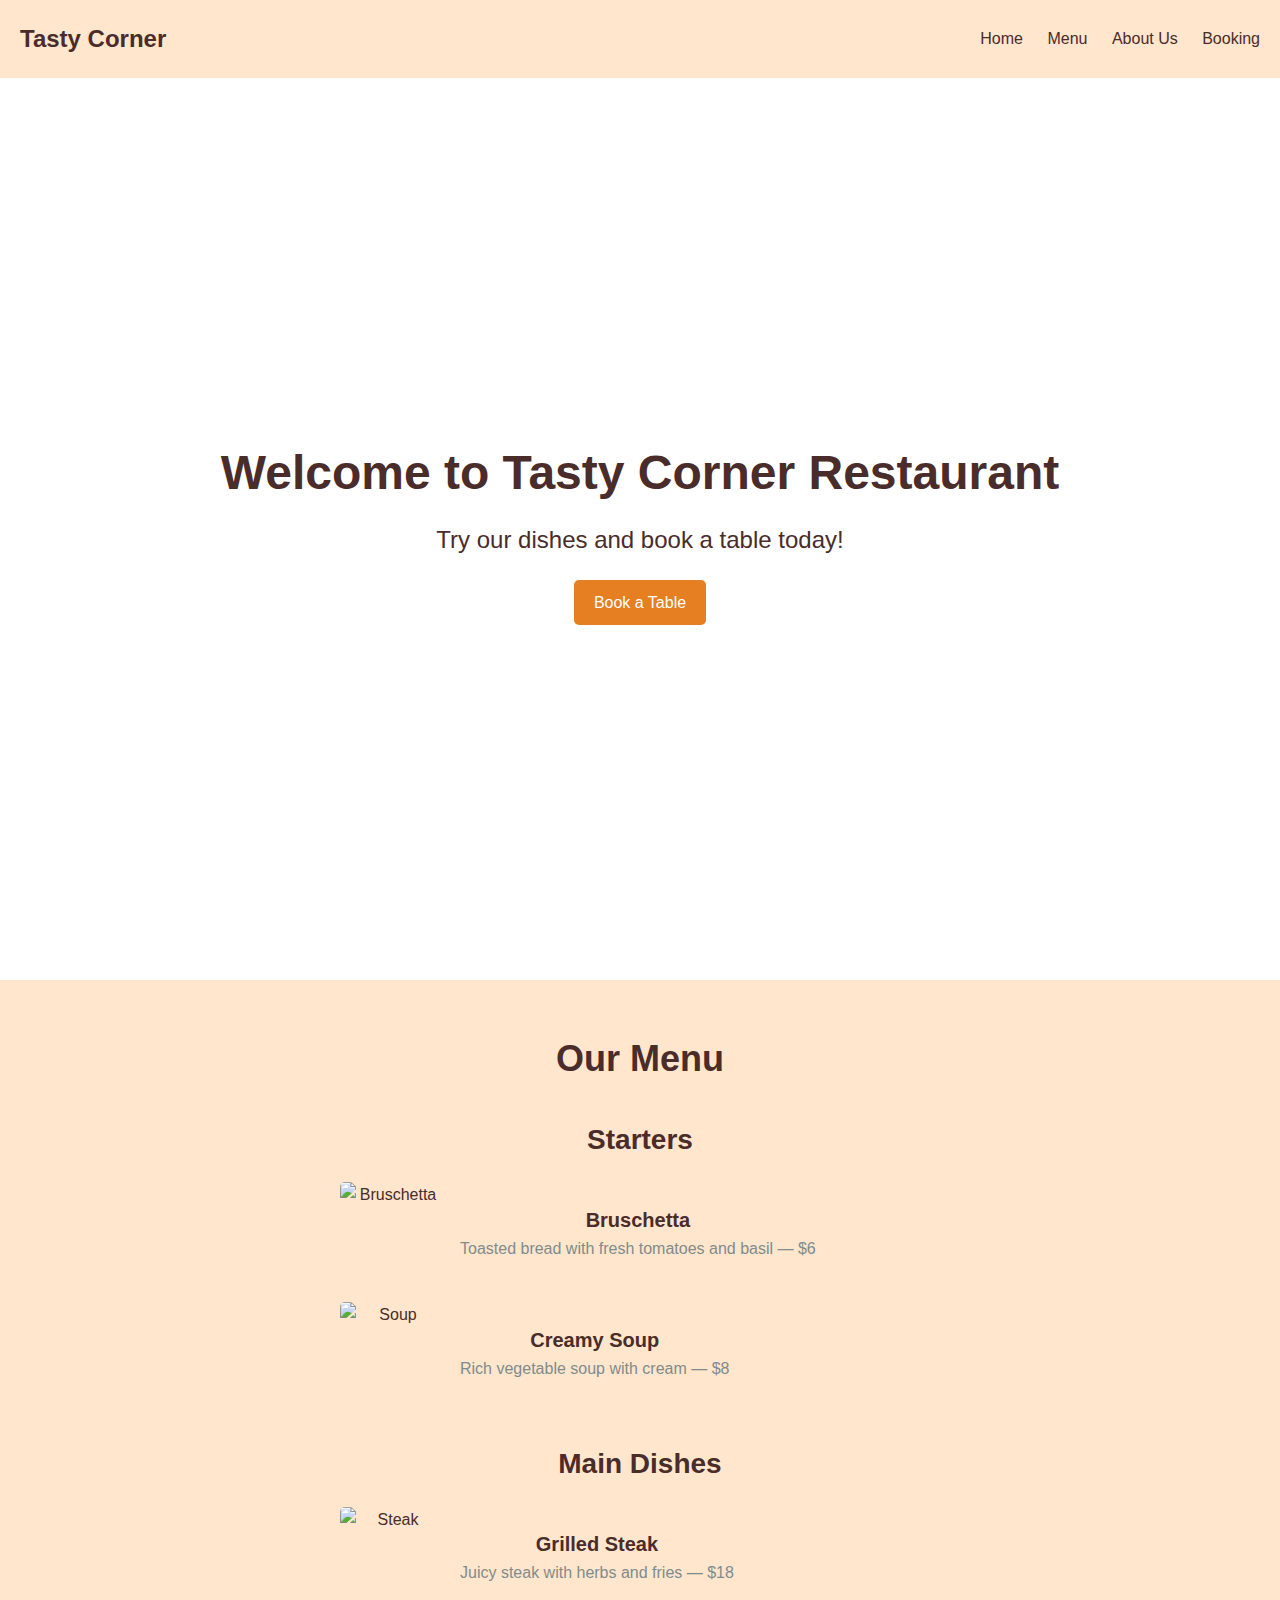
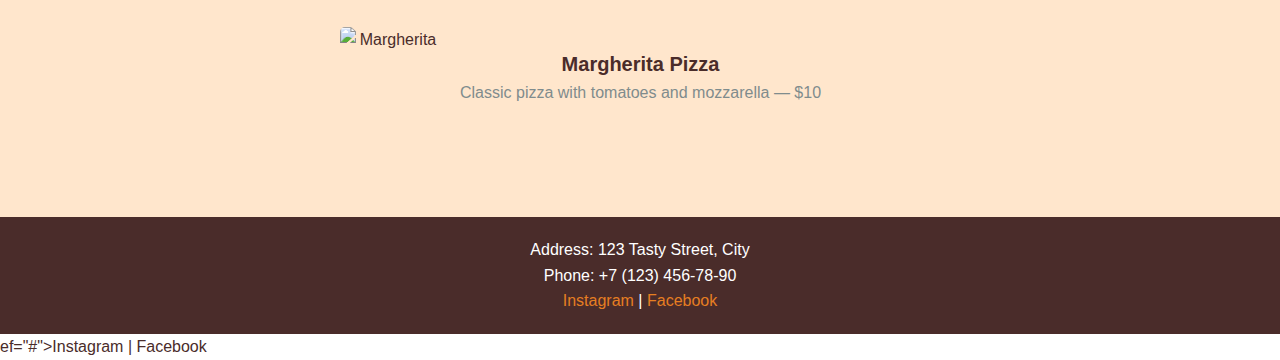
==== index.html @ b18715bc "first commit" ====
<!DOCTYPE html>
<html lang="en">
<head>
    <meta charset="UTF-8">
    <meta name="viewport" content="width=device-width, initial-scale=1.0">
    <title>Delicious Corner Restaurant</title>
    <link rel="stylesheet" href="CSS_Restorant/index.css">
</head>
<body>
 <header>
    <div class="logo">
            
        <a href="index.html">Tasty Corner </a>

    </div>
        <nav>
        <a href="Home.html">Home</a>
        <a href="Menu.html">Menu</a>
        <a href="About_Us.html">About Us</a>
        <a href="Booking.html">Booking</a>
    </nav>
</header>

<section class="hero">
    <h1>Welcome to Tasty Corner Restaurant</h1>
    <p>Try our dishes and book a table today!</p>
    <a href="Booking.html" class="btn">Book a Table</a>
</section>

<section class="menu">
    <h2>Our Menu</h2>
    <div class="menu-category">
        <h3>Starters</h3>
        <div class="menu-item">
            <img src="https://images.unsplash.com/photo-1506280754576-f6fa8a873550?w=500&auto=format&fit=crop&q=60&ixlib=rb-4.0.3&ixid=M3wxMjA3fDB8MHxzZWFyY2h8MXx8QnJ1c2NoZXR0YXxlbnwwfHwwfHx8Mg%3D%3D" alt="Bruschetta">
            <div>
                <h4>Bruschetta</h4>
                <p>Toasted bread with fresh tomatoes and basil — $6</p>
            </div>
        </div>
        <div class="menu-item">
            <img src="https://images.unsplash.com/photo-1646783186826-7146151c8c62?w=500&auto=format&fit=crop&q=60&ixlib=rb-4.0.3&ixid=M3wxMjA3fDB8MHxzZWFyY2h8Nnx8Q3JlYW15JTIwU291cHxlbnwwfHwwfHx8Mg%3D%3D" alt="Soup">
            <div>
                <h4>Creamy Soup</h4>
                <p>Rich vegetable soup with cream — $8</p>
            </div>
        </div>
    </div>
    <div class="menu-category">
        <h3>Main Dishes</h3>
        <div class="menu-item">
            <img src="https://images.unsplash.com/photo-1588168333986-5078d3ae3976?w=500&auto=format&fit=crop&q=60&ixlib=rb-4.0.3&ixid=M3wxMjA3fDB8MHxzZWFyY2h8MXx8R3JpbGxlZCUyMFN0ZWFrfGVufDB8fDB8fHwy" alt="Steak">
            <div>
                <h4>Grilled Steak</h4>
                <p>Juicy steak with herbs and fries — $18</p>
            </div>
        </div>
        <div class="menu-item">
            <img src="https://images.unsplash.com/photo-1598023696416-0193a0bcd302?w=500&auto=format&fit=crop&q=60&ixlib=rb-4.0.3&ixid=M3wxMjA3fDB8MHxzZWFyY2h8MXx8TWFyZ2hlcml0YSUyMFBpenphfGVufDB8fDB8fHwy" alt="Margherita">
            <div>
                <h4>Margherita Pizza</h4>
                <p>Classic pizza with tomatoes and mozzarella — $10</p>
            </div>
        </div>
    </div>
</section>

<footer>
    <p>Address: 123 Tasty Street, City</p>
    <p>Phone: +7 (123) 456-78-90</p>
    <p><a href="#">Instagram</a> | <a href="#">Facebook</a></p>
</footer>ef="#">Instagram</a> | <a href="#">Facebook</a></p>
    </footer>

<script src="JS_Restorant/Restorant.js"></script>
</body>
</html>
---- CSS_Restorant/index.css ----
a{
    text-decoration: none;
    color: #4a2c2a;
}
* {
    margin: 0;
    padding: 0;
    box-sizing: border-box;
    font-family: Arial, sans-serif;
}

body {
    line-height: 1.6;
    color: #4a2c2a;
}

header {
    display: flex;
    justify-content: space-between;
    align-items: center;
    padding: 20px;
    background-color: #ffe6cc;
    position: fixed;
    width: 100%;
    top: 0;
}

.logo {
    font-size: 24px;
    font-weight: bold;
}

nav a {
    margin-left: 20px;
    text-decoration: none;
    color: #4a2c2a;
}

nav a:hover {
    color: #e67e22;
}

.hero {
    height: 100vh;
    background: url('https://images.unsplash.com/photo-1578474846511-04ba529f20ef') no-repeat center/cover;
    display: flex;
    flex-direction: column;
    justify-content: center;
    align-items: center;
    text-align: center;
    padding: 20px;
    margin-top: 80px;
}

.hero h1 {
    font-size: 48px;
    margin-bottom: 10px;
}

.hero p {
    font-size: 24px;
    margin-bottom: 20px;
}

.btn {
    padding: 10px 20px;
    background-color: #e67e22;
    color: white;
    text-decoration: none;
    border-radius: 5px;
}

.btn:hover {
    background-color: #d35400;
}

.menu {
    padding: 50px 20px;
    background-color: #ffe6cc;
    text-align: center;
}

.menu h2 {
    font-size: 36px;
    margin-bottom: 30px;
}

.menu-category {
    margin-bottom: 40px;
}

.menu-category h3 {
    font-size: 28px;
    margin-bottom: 20px;
}

.menu-item {
    display: flex;
    align-items: center;
    max-width: 600px;
    margin: 20px auto;
}

.menu-item img {
    width: 100px;
    height: 100px;
    object-fit: cover;
    border-radius: 5px;
    margin-right: 20px;
}

.menu-item h4 {
    font-size: 20px;
}

.menu-item p {
    color: #7f8c8d;
}
footer {
    padding: 20px;
    text-align: center;
    background-color: #4a2c2a;
    color: white;
}

footer a {
    color: #e67e22;
    text-decoration: none;
}

@media (max-width: 768px) {
    header {
        flex-direction: column;
        text-align: center;
    }

    nav {
        margin-top: 10px;
    }

    nav a {
        margin: 0 10px;
    }

    .hero h1 {
        font-size: 32px;
    }

    .hero p {
        font-size: 18px;
    }

    .menu-item {
        flex-direction: column;
        text-align: center;
    }

    .menu-item img {
        margin: 0 0 10px 0;
    }
}
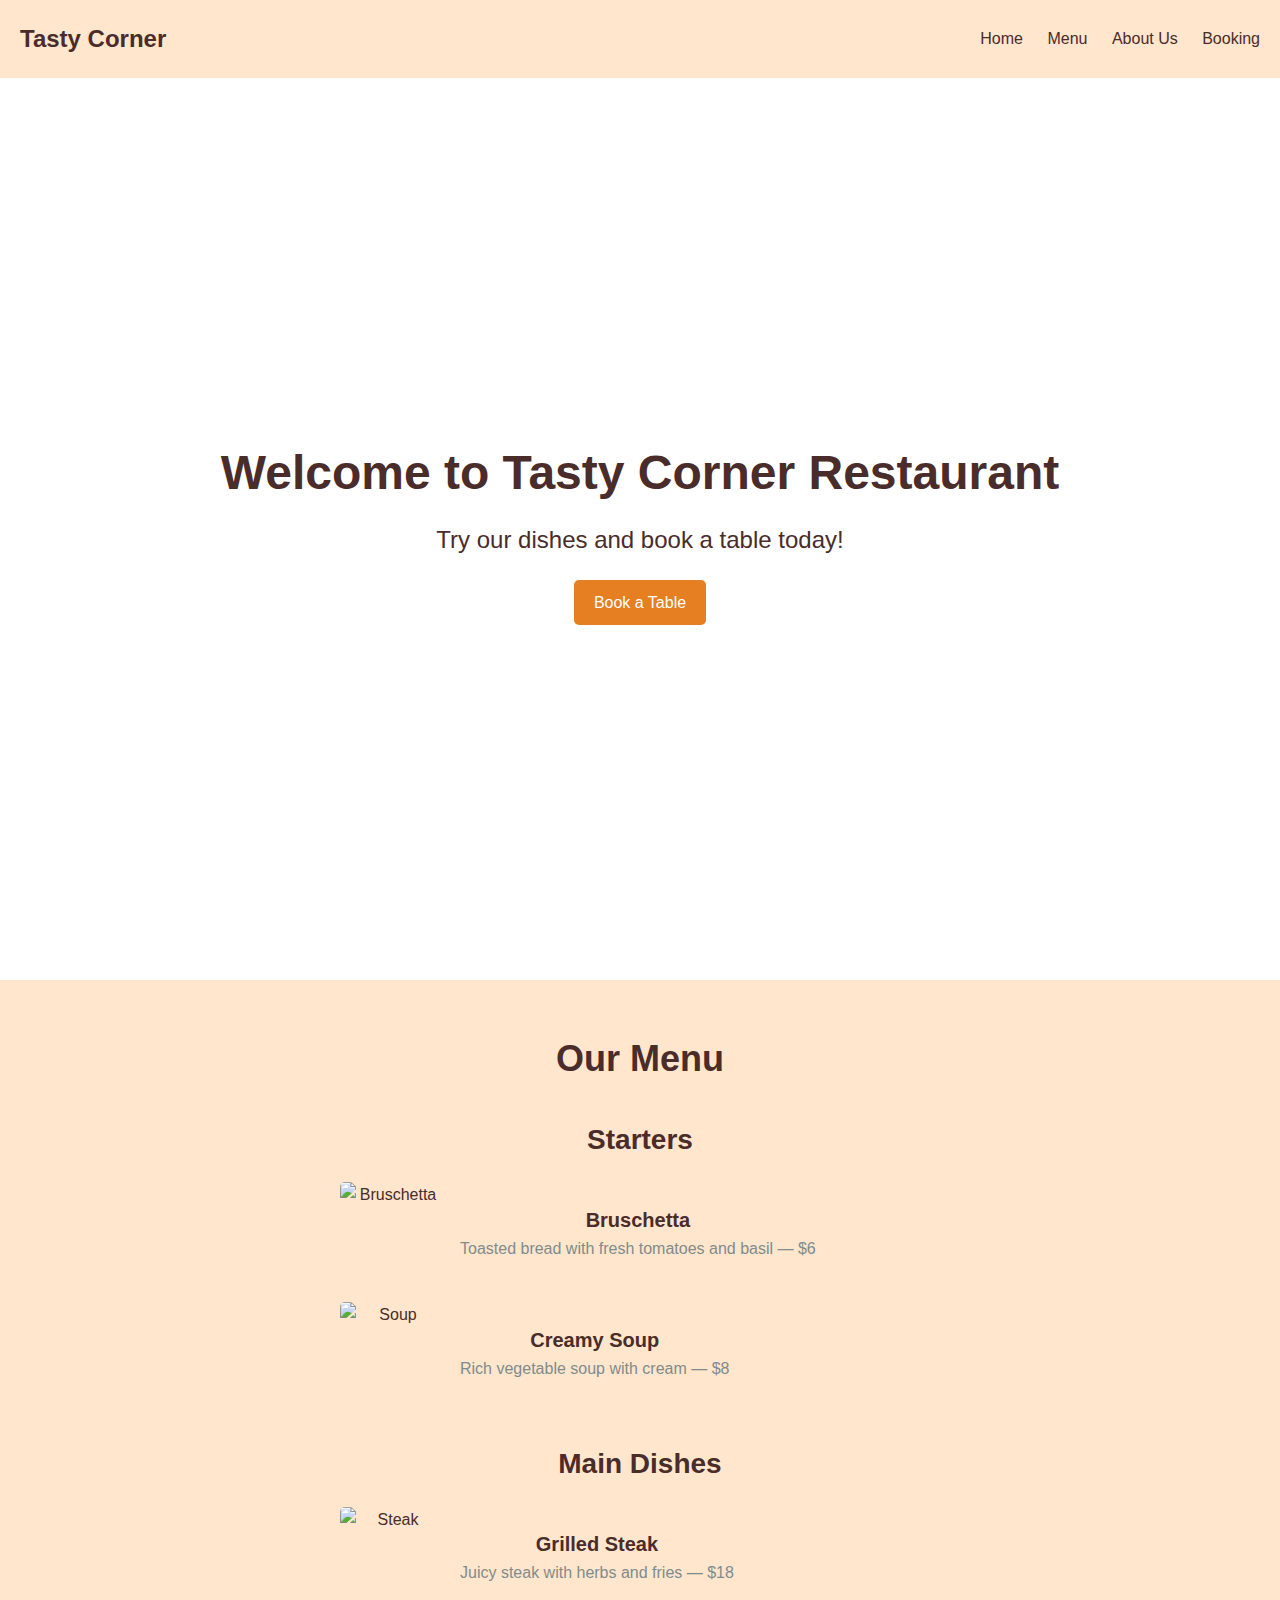
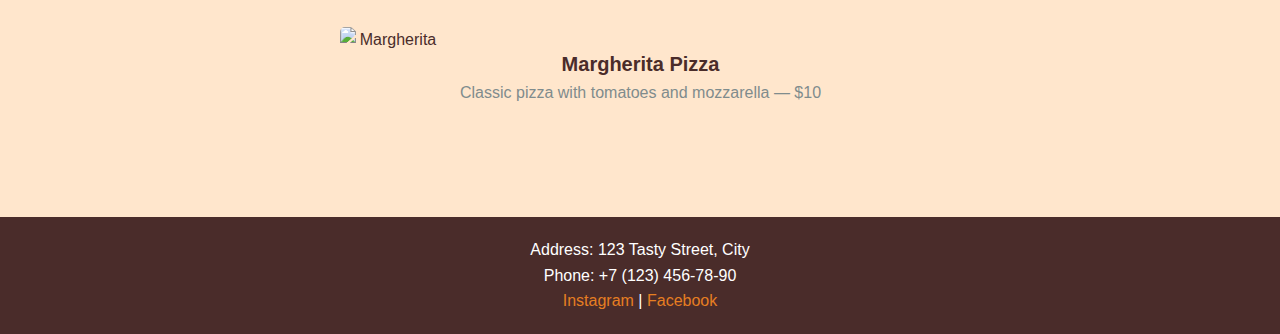
==== commit 88278ab6: "index.html" ====
--- a/index.html
+++ b/index.html
@@ -69,7 +69,6 @@
     <p>Address: 123 Tasty Street, City</p>
     <p>Phone: +7 (123) 456-78-90</p>
     <p><a href="#">Instagram</a> | <a href="#">Facebook</a></p>
-</footer>ef="#">Instagram</a> | <a href="#">Facebook</a></p>
     </footer>
 
 <script src="JS_Restorant/Restorant.js"></script>
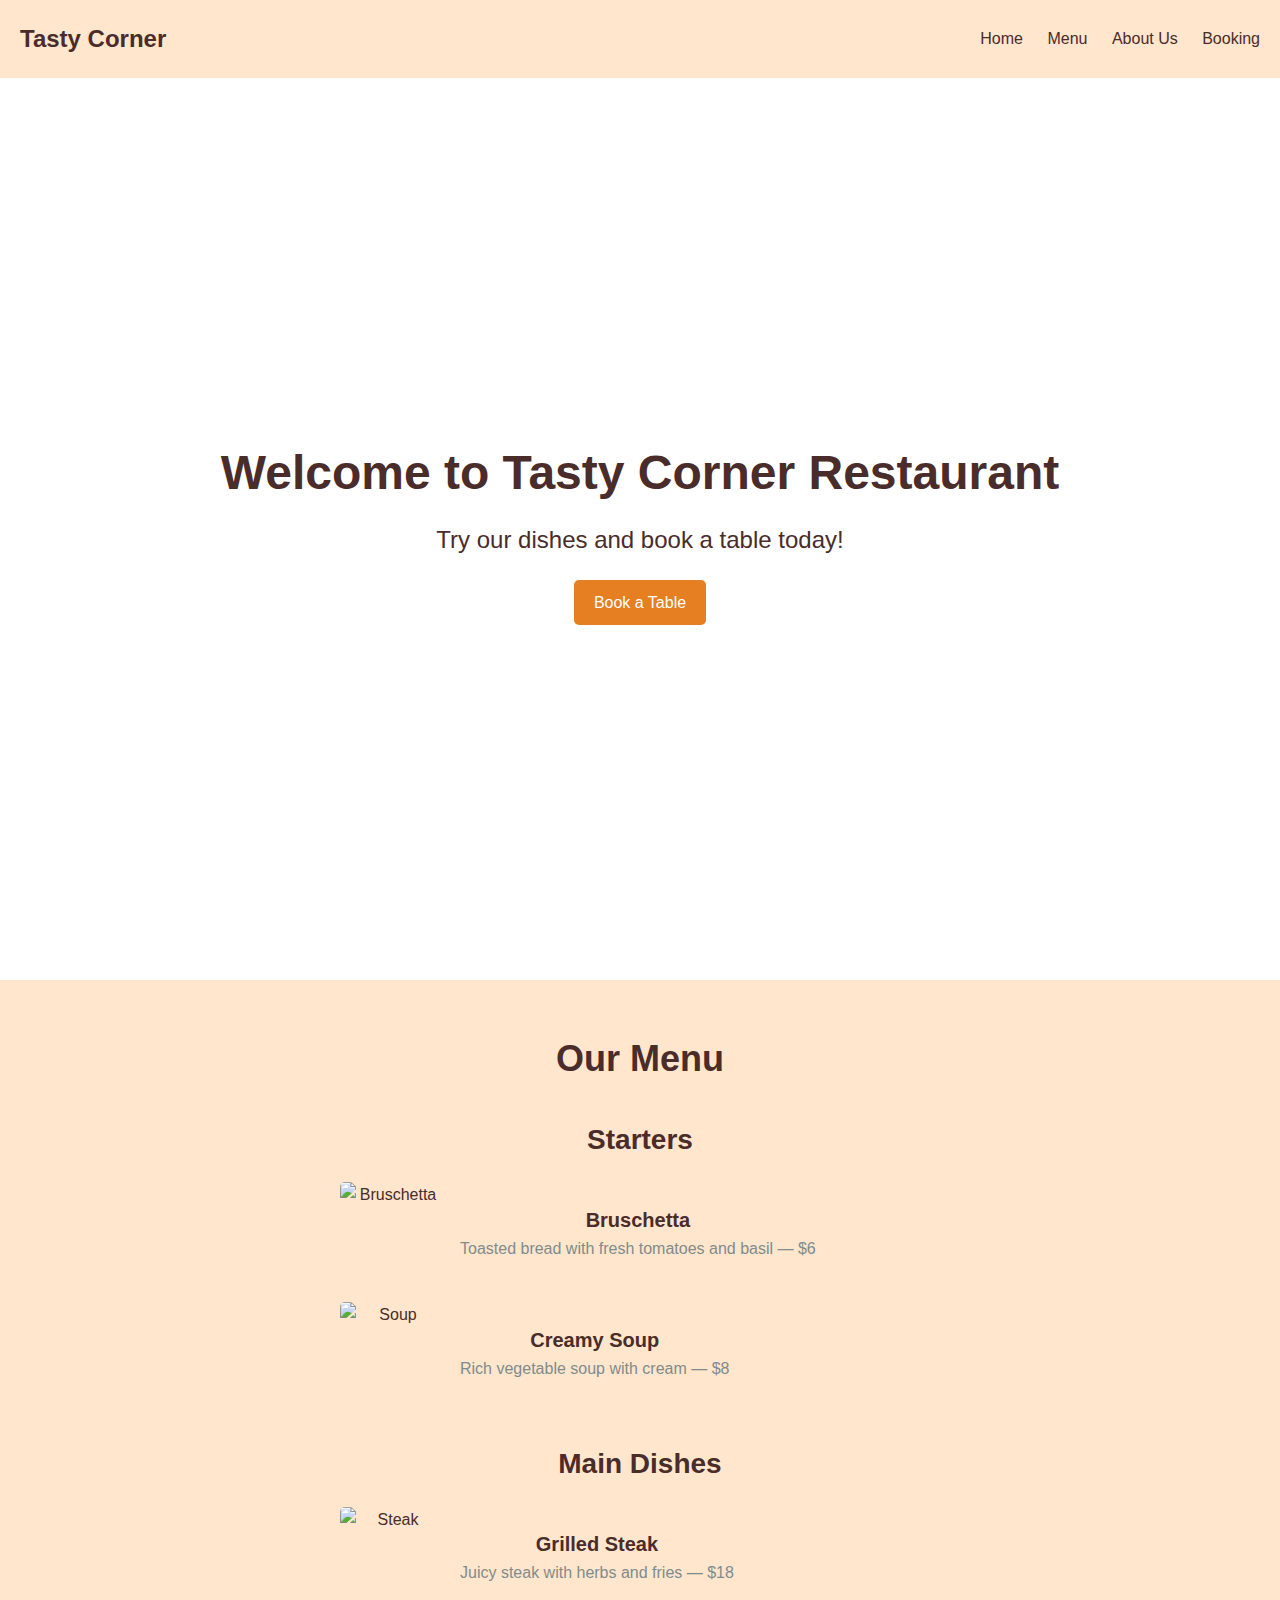
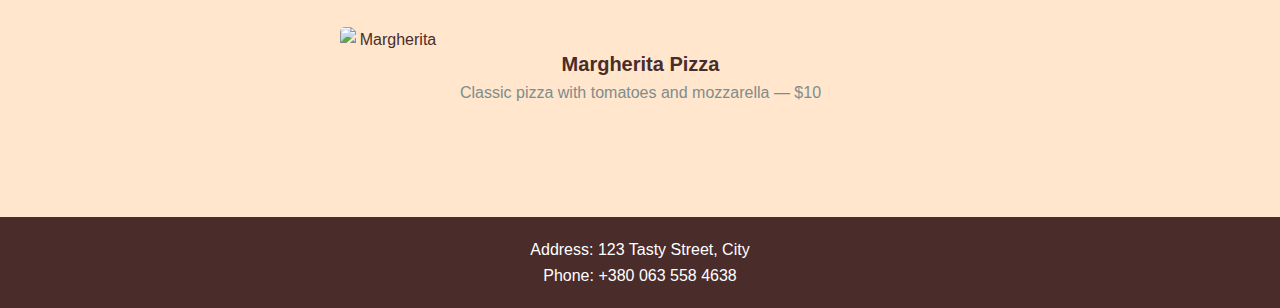
==== commit 46855814: "index.html2" ====
--- a/index.html
+++ b/index.html
@@ -67,8 +67,7 @@
 
 <footer>
     <p>Address: 123 Tasty Street, City</p>
-    <p>Phone: +7 (123) 456-78-90</p>
-    <p><a href="#">Instagram</a> | <a href="#">Facebook</a></p>
+    <p>Phone: +380 063 558 4638</p>
     </footer>
 
 <script src="JS_Restorant/Restorant.js"></script>
